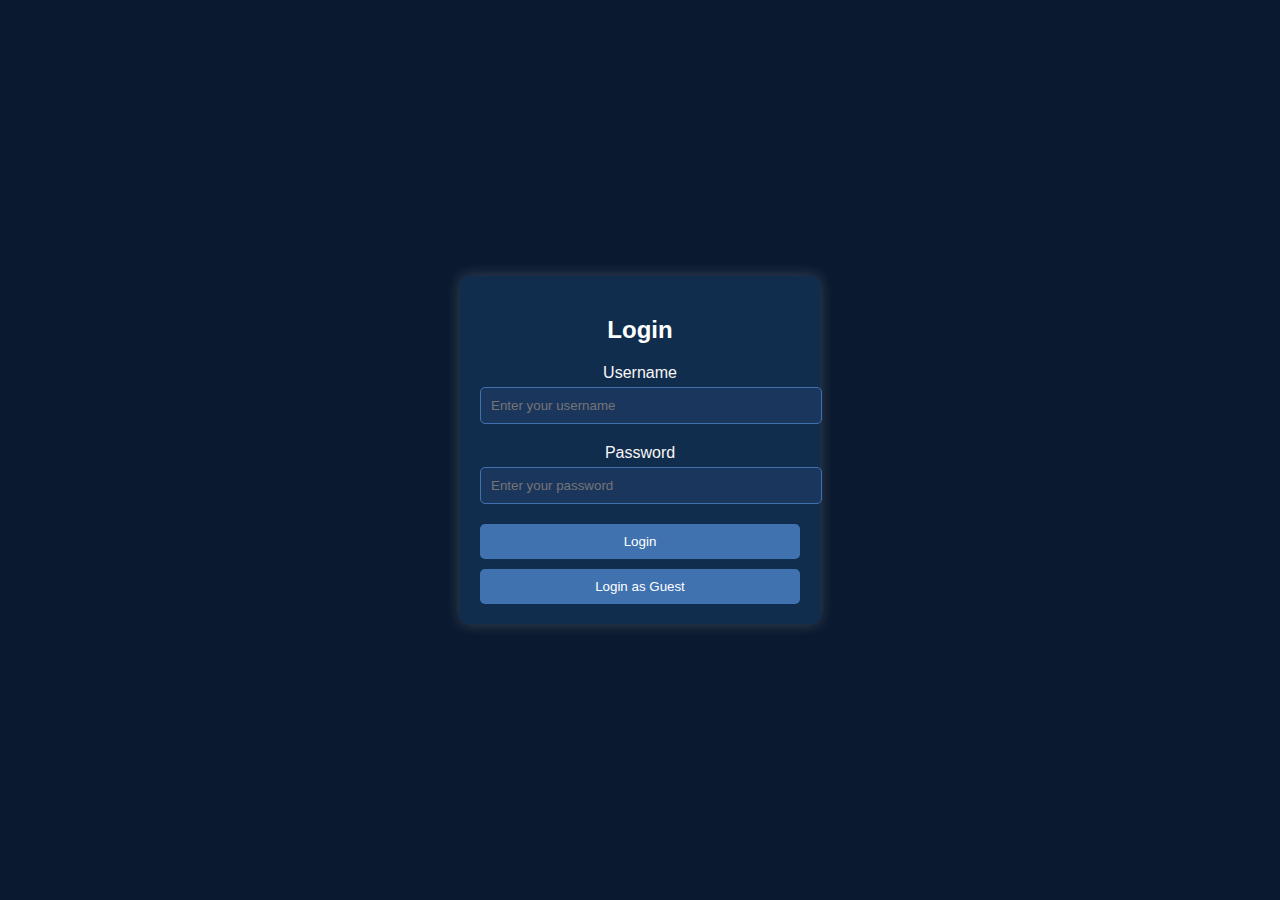
==== index.html @ 46f8fe41 "Initial commit" ====
<!DOCTYPE html>
<html lang="en">
<head>
    <meta charset="UTF-8">
    <meta name="viewport" content="width=device-width, initial-scale=1.0">
    <title>Login Page</title>
    <link rel="stylesheet" href="styles.css">
</head>
<body>
    <div class="login-container">
        <h2>Login</h2>
        <form id="loginForm">
            <label for="username">Username</label>
            <input type="text" id="username" placeholder="Enter your username" required>

            <label for="password">Password</label>
            <input type="password" id="password" placeholder="Enter your password" required>

            <button type="submit">Login</button>
        </form>

        <button id="guestLogin">Login as Guest</button>
    </div>

    <script src="script.js"></script>
</body>
</html>
---- styles.css ----
body {
  font-family: Arial, sans-serif;
  background-color: #0A192F;
  display: flex;
  justify-content: center;
  align-items: center;
  height: 100vh;
  margin: 0;
  color: white;
}

.login-container {
  background: #112D4E;
  padding: 20px;
  box-shadow: 0px 0px 15px rgba(255, 255, 255, 0.2);
  border-radius: 8px;
  width: 320px;
  text-align: center;
}

h2 {
  margin-bottom: 20px;
  color: white;
}

label {
  display: block;
  margin: 10px 0 5px;
  color: #F9F7F7;
}

input {
  width: 100%;
  padding: 10px;
  margin-bottom: 10px;
  border: 1px solid #3F72AF;
  border-radius: 5px;
  background-color: #1B365D;
  color: white;
}

button {
  width: 100%;
  padding: 10px;
  margin-top: 10px;
  background-color: #3F72AF;
  color: white;
  border: none;
  border-radius: 5px;
  cursor: pointer;
}

button:hover {
  background-color: #1B365D;
}
.feedback-box {
  position: fixed;
  bottom: 20px;
  right: 20px;
  width: 250px;
  text-align: center;
}

.feedback-toggle {
  width: 100%;
  background-color: #3F72AF;
  color: white;
  border: none;
  padding: 10px;
  cursor: pointer;
  border-radius: 5px;
}

.feedback-content {
  display: none;
  background: #112D4E;
  padding: 15px;
  border-radius: 8px;
  margin-top: 5px;
}

.feedback-content textarea {
  width: 100%;
  height: 60px;
  background-color: #1B365D;
  color: white;
}

.feedback-content button {
  background-color: #3F72AF;
}
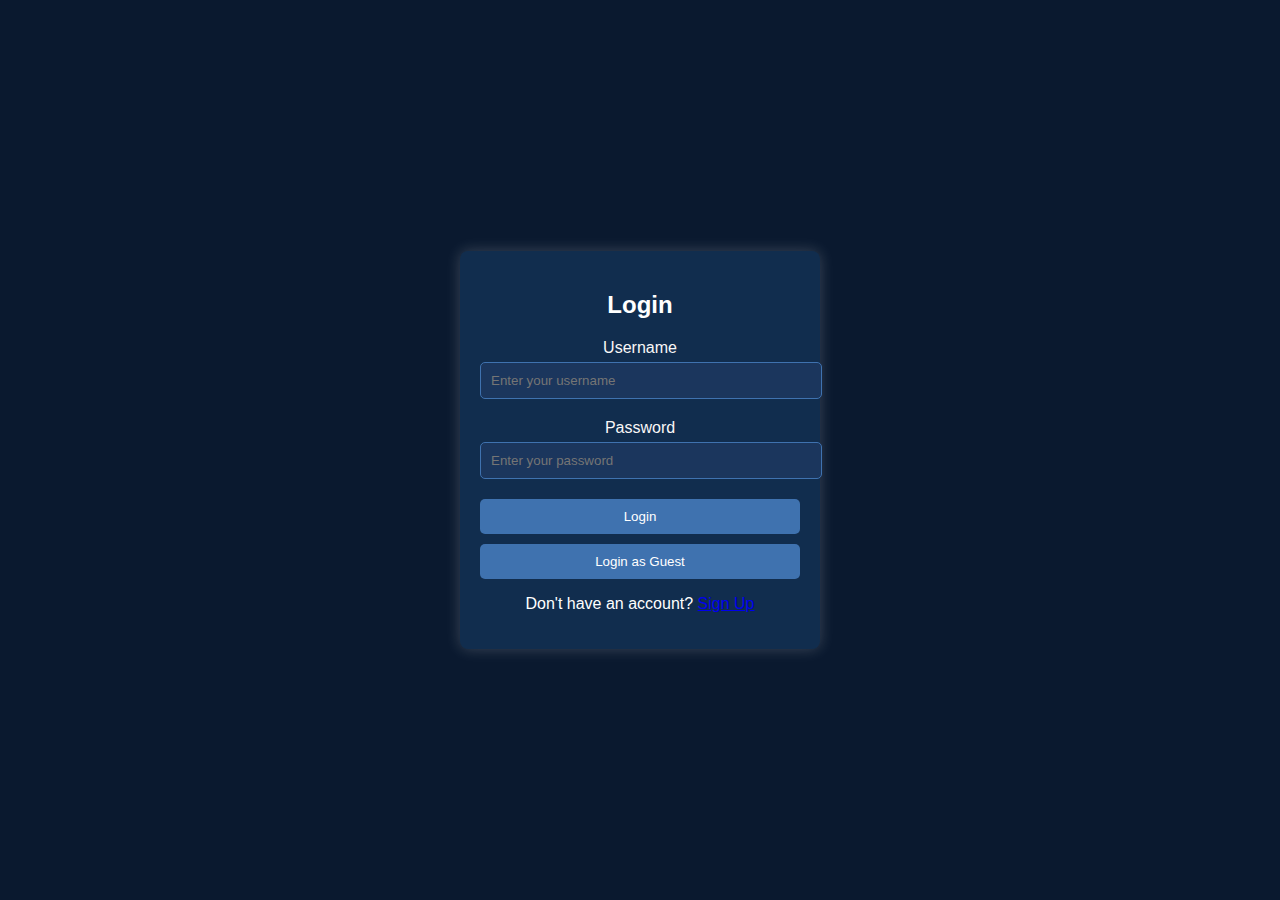
==== commit 1915a478: "Update index.html" ====
--- a/index.html
+++ b/index.html
@@ -1,27 +1,41 @@
 <!DOCTYPE html>
 <html lang="en">
-<head>
-    <meta charset="UTF-8">
-    <meta name="viewport" content="width=device-width, initial-scale=1.0">
+  <head>
+    <meta charset="UTF-8" />
+    <meta name="viewport" content="width=device-width, initial-scale=1.0" />
     <title>Login Page</title>
-    <link rel="stylesheet" href="styles.css">
-</head>
-<body>
+    <link rel="stylesheet" href="styles.css" />
+  </head>
+  <body>
     <div class="login-container">
-        <h2>Login</h2>
-        <form id="loginForm">
-            <label for="username">Username</label>
-            <input type="text" id="username" placeholder="Enter your username" required>
+      <h2>Login</h2>
+      <form id="loginForm">
+        <label for="username">Username</label>
+        <input
+          type="text"
+          id="username"
+          placeholder="Enter your username"
+          required
+        />
 
-            <label for="password">Password</label>
-            <input type="password" id="password" placeholder="Enter your password" required>
+        <label for="password">Password</label>
+        <input
+          type="password"
+          id="password"
+          placeholder="Enter your password"
+          required
+        />
 
-            <button type="submit">Login</button>
-        </form>
+        <button type="submit">Login</button>
+      </form>
 
-        <button id="guestLogin">Login as Guest</button>
+      <button id="guestLogin">Login as Guest</button>
+
+      <div class="sign-up-link">
+        <p>Don't have an account? <a href="signup.html">Sign Up</a></p>
+      </div>
     </div>
 
     <script src="script.js"></script>
-</body>
+  </body>
 </html>
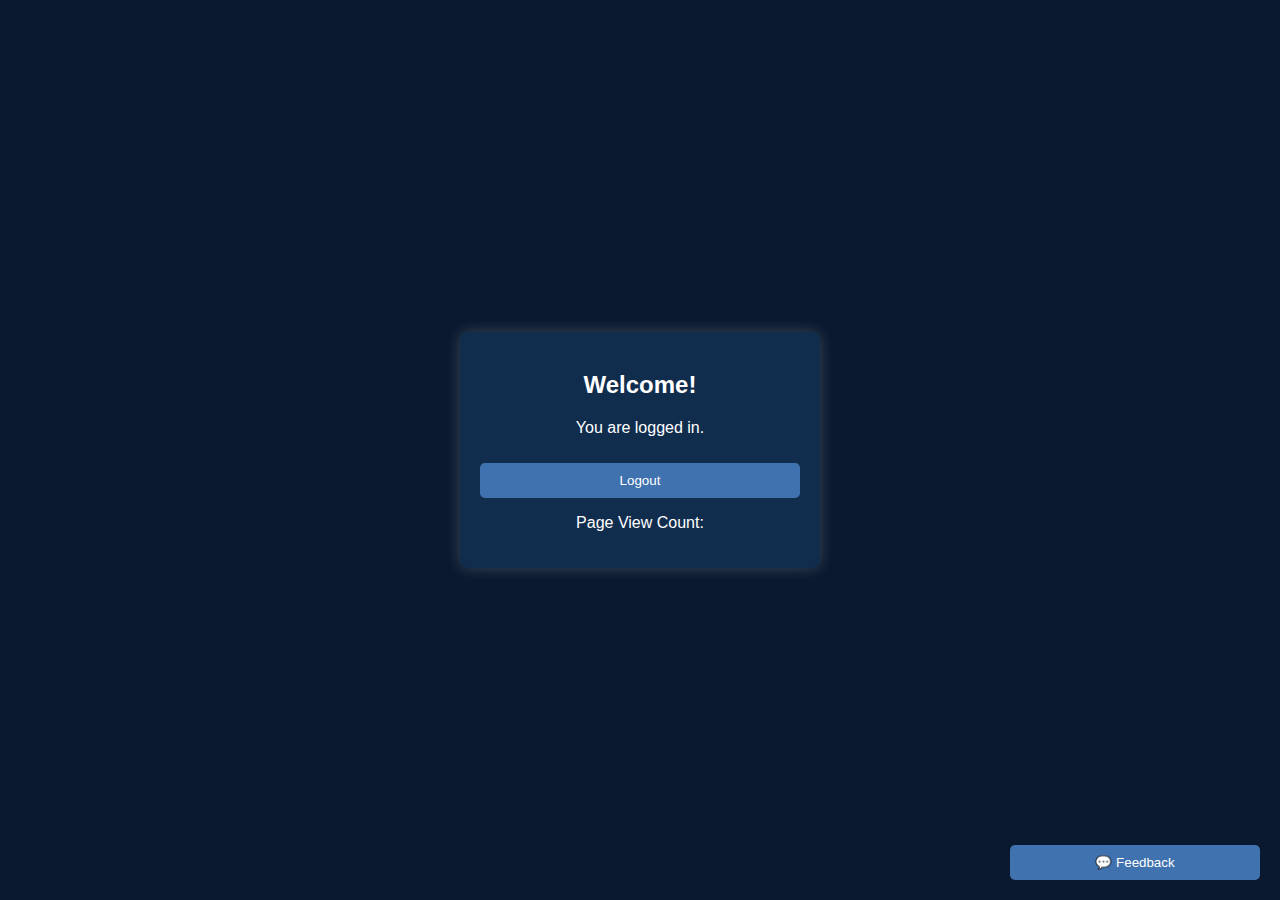
==== commit c202f3cb: "Update index.html" ====
--- a/index.html
+++ b/index.html
@@ -1,41 +1,33 @@
 <!DOCTYPE html>
 <html lang="en">
-  <head>
-    <meta charset="UTF-8" />
-    <meta name="viewport" content="width=device-width, initial-scale=1.0" />
-    <title>Login Page</title>
-    <link rel="stylesheet" href="styles.css" />
-  </head>
-  <body>
+<head>
+    <meta charset="UTF-8">
+    <meta name="viewport" content="width=device-width, initial-scale=1.0">
+    <title>Welcome</title>
+    <link rel="stylesheet" href="styles.css">
+</head>
+<body>
     <div class="login-container">
-      <h2>Login</h2>
-      <form id="loginForm">
-        <label for="username">Username</label>
-        <input
-          type="text"
-          id="username"
-          placeholder="Enter your username"
-          required
-        />
+        <h2>Welcome!</h2>
+        <p>You are logged in.</p>
+        <a href="index.html"><button>Logout</button></a>
+        <p>Page View Count: <span id="viewCount"></span></p>
+    </div>
 
-        <label for="password">Password</label>
-        <input
-          type="password"
-          id="password"
-          placeholder="Enter your password"
-          required
-        />
-
-        <button type="submit">Login</button>
-      </form>
-
-      <button id="guestLogin">Login as Guest</button>
-
-      <div class="sign-up-link">
-        <p>Don't have an account? <a href="signup.html">Sign Up</a></p>
-      </div>
+    <div class="feedback-box" id="feedbackBox">
+        <button class="feedback-toggle" onclick="toggleFeedback()">💬 Feedback</button>
+        <div class="feedback-content" id="feedbackContent">
+            <h3>Ask Admin</h3>
+            <textarea id="feedbackText" placeholder="Type your message..."></textarea>
+            <button onclick="submitFeedback()">Send</button>
+        </div>
     </div>
 
     <script src="script.js"></script>
-  </body>
+
+    <script>
+        // Display the view count on the welcome page
+        document.getElementById('viewCount').textContent = localStorage.getItem('viewCount');
+    </script>
+</body>
 </html>
--- a/styles.css
+++ b/styles.css
@@ -1,6 +1,6 @@
 body {
   font-family: Arial, sans-serif;
-  background-color: #0A192F;
+  background-color: #0a192f;
   display: flex;
   justify-content: center;
   align-items: center;
@@ -10,7 +10,7 @@
 }
 
 .login-container {
-  background: #112D4E;
+  background: #112d4e;
   padding: 20px;
   box-shadow: 0px 0px 15px rgba(255, 255, 255, 0.2);
   border-radius: 8px;
@@ -26,16 +26,16 @@
 label {
   display: block;
   margin: 10px 0 5px;
-  color: #F9F7F7;
+  color: #f9f7f7;
 }
 
 input {
   width: 100%;
   padding: 10px;
   margin-bottom: 10px;
-  border: 1px solid #3F72AF;
+  border: 1px solid #3f72af;
   border-radius: 5px;
-  background-color: #1B365D;
+  background-color: #1b365d;
   color: white;
 }
 
@@ -43,7 +43,7 @@
   width: 100%;
   padding: 10px;
   margin-top: 10px;
-  background-color: #3F72AF;
+  background-color: #3f72af;
   color: white;
   border: none;
   border-radius: 5px;
@@ -51,7 +51,7 @@
 }
 
 button:hover {
-  background-color: #1B365D;
+  background-color: #1b365d;
 }
 .feedback-box {
   position: fixed;
@@ -63,7 +63,7 @@
 
 .feedback-toggle {
   width: 100%;
-  background-color: #3F72AF;
+  background-color: #3f72af;
   color: white;
   border: none;
   padding: 10px;
@@ -73,7 +73,7 @@
 
 .feedback-content {
   display: none;
-  background: #112D4E;
+  background: #112d4e;
   padding: 15px;
   border-radius: 8px;
   margin-top: 5px;
@@ -82,10 +82,23 @@
 .feedback-content textarea {
   width: 100%;
   height: 60px;
-  background-color: #1B365D;
+  background-color: #1b365d;
   color: white;
 }
 
 .feedback-content button {
-  background-color: #3F72AF;
+  background-color: #3f72af;
 }
+.sign-up-link {
+  margin-top: 10px;
+  font-size: 14px;
+}
+
+.sign-up-link a {
+  color: #f9f7f7;
+  text-decoration: none;
+}
+
+.sign-up-link a:hover {
+  text-decoration: underline;
+}
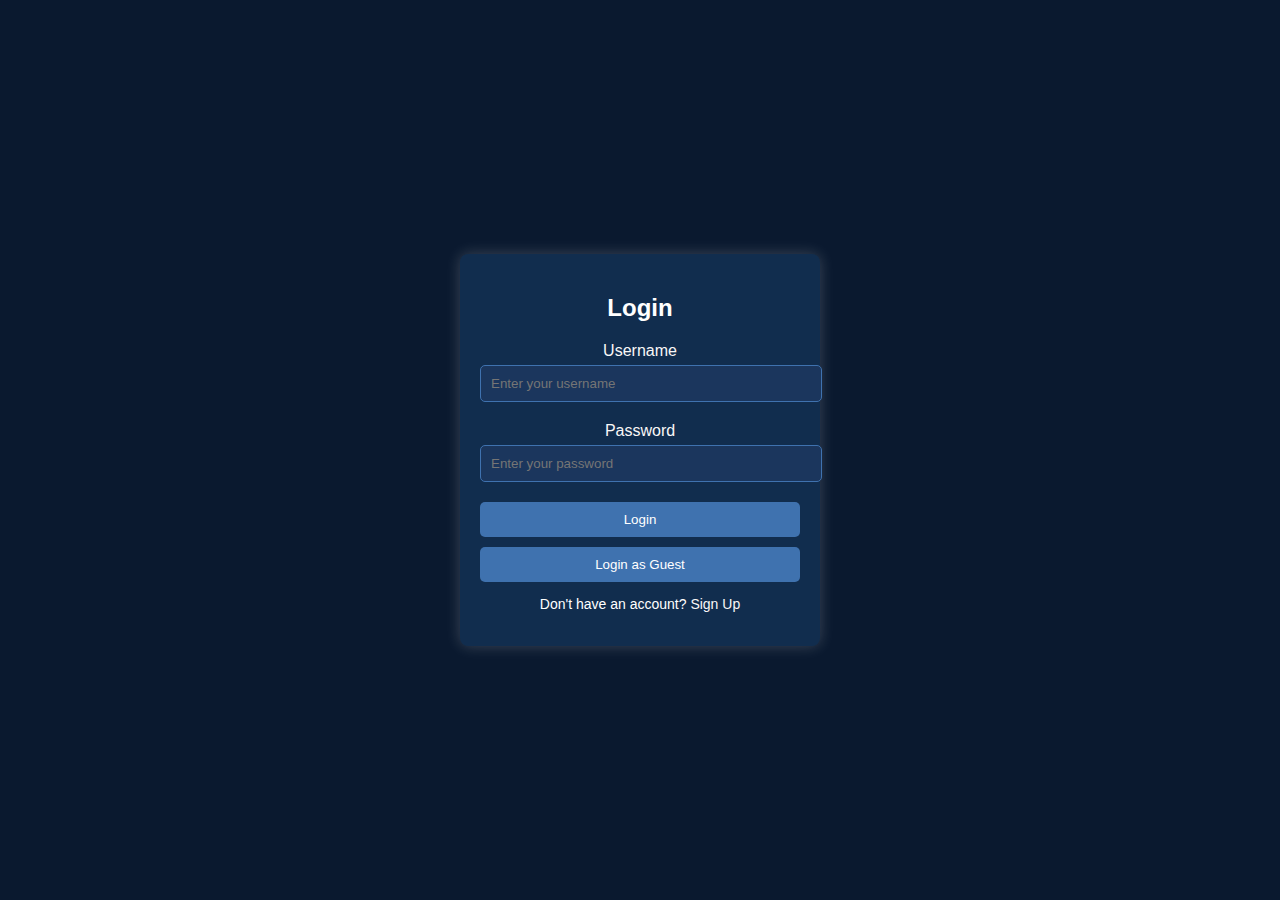
==== commit 81535319: "Update index.html" ====
--- a/index.html
+++ b/index.html
@@ -3,31 +3,29 @@
 <head>
     <meta charset="UTF-8">
     <meta name="viewport" content="width=device-width, initial-scale=1.0">
-    <title>Welcome</title>
+    <title>Login Page</title>
     <link rel="stylesheet" href="styles.css">
 </head>
 <body>
     <div class="login-container">
-        <h2>Welcome!</h2>
-        <p>You are logged in.</p>
-        <a href="index.html"><button>Logout</button></a>
-        <p>Page View Count: <span id="viewCount"></span></p>
-    </div>
+        <h2>Login</h2>
+        <form id="loginForm">
+            <label for="username">Username</label>
+            <input type="text" id="username" placeholder="Enter your username" required>
 
-    <div class="feedback-box" id="feedbackBox">
-        <button class="feedback-toggle" onclick="toggleFeedback()">💬 Feedback</button>
-        <div class="feedback-content" id="feedbackContent">
-            <h3>Ask Admin</h3>
-            <textarea id="feedbackText" placeholder="Type your message..."></textarea>
-            <button onclick="submitFeedback()">Send</button>
+            <label for="password">Password</label>
+            <input type="password" id="password" placeholder="Enter your password" required>
+
+            <button type="submit">Login</button>
+        </form>
+
+        <button id="guestLogin">Login as Guest</button>
+
+        <div class="sign-up-link">
+            <p>Don't have an account? <a href="signup.html">Sign Up</a></p>
         </div>
     </div>
 
     <script src="script.js"></script>
-
-    <script>
-        // Display the view count on the welcome page
-        document.getElementById('viewCount').textContent = localStorage.getItem('viewCount');
-    </script>
 </body>
 </html>
